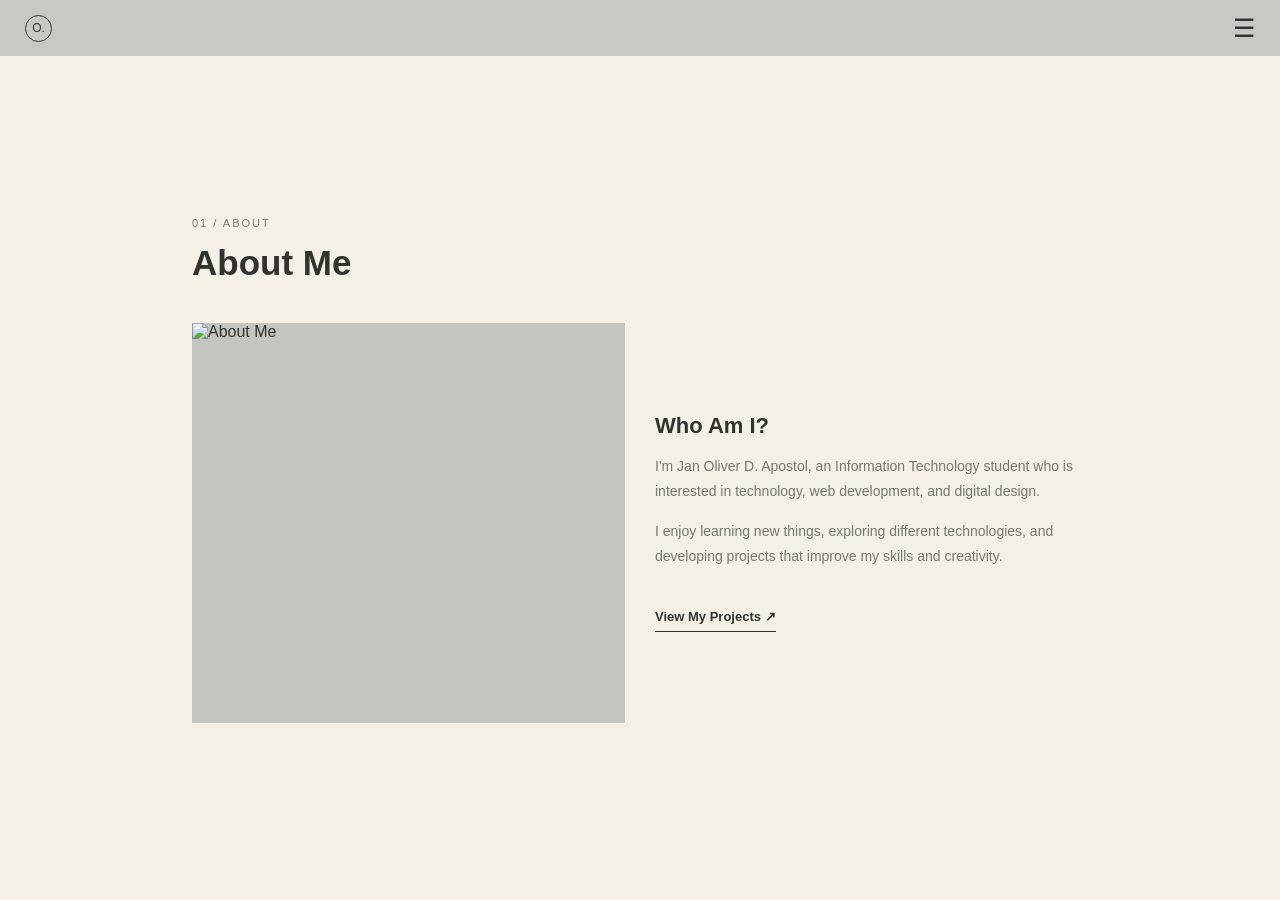
==== about.html @ 34e640a8 "Add files via upload" ====
<!DOCTYPE html>
<html lang="en">
<head>
    <meta charset="UTF-8">
    <meta name="viewport" content="width=device-width, initial-scale=1.0">
    <title>About Me | Jan Oliver D. Apostol</title>
    <link rel="stylesheet" href="style.css">
</head>
<body>

    <header class="header">
        <a href="index.html" class="logo">O.</a>
        <button class="menu-btn" id="menuBtn" aria-label="Open menu">☰</button>
    </header>

    <nav class="side-menu" id="sideMenu">
        <button class="close-btn" id="closeBtn" aria-label="Close menu">×</button>
        <div class="menu-line"></div>
        <a href="index.html" class="nav-link">Home</a>
        <a href="about.html" class="nav-link active">About</a>
        <a href="projects.html" class="nav-link">Projects</a>
        <a href="skills.html" class="nav-link">Skills</a>
        <a href="contact.html" class="nav-link">Contact</a>
    </nav>

    <div class="overlay" id="overlay"></div>

    <main>
        <section class="section about" id="about">
            <div class="section-heading">
                <span>01 / ABOUT</span>
                <h2>About Me</h2>
            </div>
            <div class="about-content">
                <div class="about-image">
                    <img src="profile.jpg" alt="About Me">
                </div>
                <div class="about-text">
                    <h3>Who Am I?</h3>
                    <p>I'm Jan Oliver D. Apostol, an Information Technology student who is interested in technology, web development, and digital design.</p>
                    <p>I enjoy learning new things, exploring different technologies, and developing projects that improve my skills and creativity.</p>
                    <a href="projects.html" class="text-link">View My Projects ↗</a>
                </div>
            </div>
        </section>
    </main>

    <script src="script.js"></script>
</body>
</html>
---- style.css ----
/* GENERAL SETTINGS */

* {
    margin: 0;
    padding: 0;
    box-sizing: border-box;
    scroll-behavior: smooth;
}

/* LIGHT COLORS */
:root {
    --background: #f5f0e5;
    --header: #c9c9c3;
    --dark: #30332f;
    --gray: #77776f;
    --light-gray: #b9b8af;
    --image-bg: #c5c5c0;
    --line: #d7d2c7;
    --icon-bg: #dedbd3;
}

/* DARK COLORS (only the variables change) */
:root.dark {
    --background: #1b1e1c;
    --header: #262a27;
    --dark: #ece8dd;
    --gray: #a3a79f;
    --light-gray: #555a55;
    --image-bg: #2d322e;
    --line: #343a36;
    --icon-bg: #2d322e;
}

body {
    font-family: Arial, Helvetica, sans-serif;
    background: var(--background);
    color: var(--dark);
    transition: background 0.3s, color 0.3s;
}

a {
    text-decoration: none;
    color: inherit;
}

button {
    font: inherit;
}


/* HEADER */

.header {
    height: 56px;
    width: 100%;
    background: var(--header);
    display: flex;
    align-items: center;
    justify-content: space-between;
    padding: 0 25px;
    position: fixed;
    top: 0;
    left: 0;
    z-index: 100;
}

.logo {
    width: 27px;
    height: 27px;
    border: 1px solid var(--dark);
    border-radius: 50%;
    display: flex;
    align-items: center;
    justify-content: center;
    font-size: 12px;
}

.menu-btn,
.close-btn {
    background: none;
    border: none;
    cursor: pointer;
    font-size: 25px;
    color: var(--dark);
}


/* SIDE MENU */

.side-menu {
    position: fixed;
    top: 0;
    right: -100%;
    width: min(280px, 75%);
    height: 100vh;
    height: 100dvh;
    overflow-y: auto;
    background: var(--background);
    z-index: 300;
    padding: 85px 25px 30px;
    display: flex;
    flex-direction: column;
    gap: 25px;
    transition: right 0.35s ease;
}

.side-menu.active {
    right: 0;
}

.close-btn {
    position: absolute;
    top: 12px;
    right: 25px;
    font-size: 30px;
}

.menu-line {
    height: 4px;
    width: 60px;
    background: var(--gray);
    border-radius: 5px;
    margin-bottom: 5px;
}

.nav-link {
    font-size: 15px;
    transition: 0.2s;
}

.nav-link:hover,
.nav-link.active {
    font-weight: bold;
    padding-left: 8px;
}

.theme-btn {
    margin-top: 15px;
    width: 100%;
    padding: 14px 20px;
    background: none;
    border: 1px solid var(--dark);
    border-radius: 999px;
    color: var(--dark);
    font-size: 16px;
    font-weight: bold;
    cursor: pointer;
}

.overlay {
    position: fixed;
    inset: 0;
    background: rgba(0, 0, 0, 0.45);
    z-index: 200;
    opacity: 0;
    visibility: hidden;
    transition: 0.3s;
}

.overlay.active {
    opacity: 1;
    visibility: visible;
}


/* SECTIONS */

.section {
    min-height: 100vh;
    padding: 100px 8% 65px;
    display: flex;
    flex-direction: column;
    justify-content: center;
    position: relative;
}

.section-heading {
    margin-bottom: 40px;
}

.section-heading span {
    font-size: 11px;
    letter-spacing: 2px;
    color: var(--gray);
}

.section-heading h2 {
    font-size: 35px;
    margin-top: 12px;
}


/* HOME */

.home {
    justify-content: flex-start;
    padding-top: 105px;
}

.home-content {
    max-width: 650px;
}

.home-image {
    width: 100%;
    height: 280px;
    background: var(--image-bg);
    margin-bottom: 25px;
    overflow: hidden;
}

.home-image img {
    width: 100%;
    height: 100%;
    object-fit: cover;
    object-position: center 20%;
}

.small-heading {
    font-size: 12px;
    letter-spacing: 3px;
    color: var(--gray);
}

.home h1 {
    font-size: clamp(30px, 6vw, 48px);
    line-height: 1.2;
    margin: 12px 0;
}

.home h3 {
    font-size: 16px;
    font-weight: normal;
    margin-bottom: 18px;
}

.description {
    max-width: 450px;
    line-height: 1.8;
    font-size: 14px;
    color: var(--gray);
}

.text-link {
    display: inline-block;
    border-bottom: 1px solid var(--dark);
    padding-bottom: 7px;
    margin-top: 25px;
    font-size: 13px;
    font-weight: bold;
}

.text-link span {
    margin-left: 15px;
}

.footer {
    display: flex;
    justify-content: space-between;
    font-size: 11px;
    margin-top: auto;
    padding-top: 45px;
}


/* ABOUT */

.about-content {
    display: grid;
    grid-template-columns: 1fr 1fr;
    gap: 30px;
    align-items: center;
}

.about-image {
    width: 100%;
    height: 320px;
    background: var(--image-bg);
    overflow: hidden;
}

.about-image img {
    width: 100%;
    height: 100%;
    object-fit: cover;
    object-position: center 20%;
}

.about-text h3,
.skills-intro h3,
.contact-intro h3 {
    font-size: 22px;
    margin-bottom: 15px;
}

.about-text p,
.skills-intro p,
.contact-intro p {
    font-size: 14px;
    color: var(--gray);
    line-height: 1.8;
    margin-bottom: 15px;
}


/* PROJECTS */

.project-list {
    display: flex;
    flex-direction: column;
    gap: 65px;
}

.project-card {
    display: grid;
    grid-template-columns: 1fr 1fr;
    align-items: center;
    gap: 25px;
}

.project-card.reverse .project-image {
    order: 2;
}

.project-image {
    width: 100%;
    height: 230px;
    background: var(--image-bg);
    overflow: hidden;
}

.project-image img {
    width: 100%;
    height: 100%;
    object-fit: cover;
    transition: transform 0.4s;
}

.project-image:hover img {
    transform: scale(1.04);
}

/* portrait picture box (add class "portrait" to a .project-image) */
.project-image.portrait {
    height: auto;
    aspect-ratio: 491 / 983;
    max-width: 260px;
    background: #000;
}

.project-image.portrait img {
    object-fit: contain;
}

/* oli.dev screenshot (add class "shot" next to "portrait") */
.project-image.portrait.shot {
    aspect-ratio: 1071 / 1906;
    background: var(--image-bg);
    border: 1px solid var(--line);
}

.project-card.reverse .project-image.portrait {
    justify-self: end;
}

.project-info span {
    font-size: 10px;
    letter-spacing: 1px;
    color: var(--gray);
}

.project-info h3 {
    font-size: 20px;
    margin: 12px 0;
}

.project-info p {
    font-size: 13px;
    line-height: 1.8;
    color: var(--gray);
}

.project-info a {
    display: inline-block;
    margin-top: 15px;
    font-size: 12px;
    border-bottom: 1px solid var(--dark);
    padding-bottom: 5px;
}

/* SKILLS */

.skills-intro {
    max-width: 500px;
    margin-bottom: 30px;
}

.skills-list {
    display: grid;
    grid-template-columns: 1fr 1fr;
    gap: 0 30px;
}

.skill {
    padding: 20px 0;
    border-top: 1px solid var(--line);
}

.skill span {
    font-size: 10px;
    color: var(--gray);
}

.skill h3 {
    font-size: 19px;
    margin: 10px 0 5px;
}

.skill p {
    font-size: 12px;
    color: var(--gray);
}


/* CONTACT */

.contact-intro {
    max-width: 500px;
    margin-bottom: 25px;
}

.contact-list {
    display: flex;
    flex-direction: column;
}

.contact-item {
    display: flex;
    align-items: center;
    gap: 15px;
    padding: 20px 0;
    border-top: 1px solid var(--line);
}

.contact-icon {
    width: 38px;
    height: 38px;
    background: var(--icon-bg);
    border-radius: 50%;
    display: flex;
    justify-content: center;
    align-items: center;
    font-size: 17px;
}

.contact-item div {
    flex: 1;
}

.contact-item small {
    font-size: 11px;
    color: var(--gray);
}

.contact-item p {
    font-size: 13px;
    margin-top: 5px;
}

.arrow {
    font-size: 17px;
}


/* RESPONSIVE DESIGN */

@media (max-width: 600px) {

    .section {
        padding: 90px 23px 45px;
    }

    .home {
        padding-top: 80px;
    }

    .home-image {
        height: 220px;
    }

    .section-heading h2 {
        font-size: 29px;
    }

    .about-content {
        grid-template-columns: 1fr;
        gap: 25px;
    }

    .about-image {
        height: 250px;
    }

    .project-card {
        grid-template-columns: 1fr;
        gap: 18px;
    }

    .project-card.reverse .project-image {
        order: 0;
    }

    .project-image {
        height: 210px;
    }

    .project-image.portrait {
        max-width: 240px;
    }

    .project-card.reverse .project-image.portrait {
        justify-self: start;
    }

    .skills-list {
        grid-template-columns: 1fr 1fr;
        gap: 0 18px;
    }

    .footer {
        font-size: 10px;
    }
}


/* TABLET AND DESKTOP */

@media (min-width: 900px) {

    .section {
        padding-left: 15%;
        padding-right: 15%;
    }

    .home-image {
        height: 350px;
    }

    .about-image {
        height: 400px;
    }

    .project-image {
        height: 300px;
    }
}
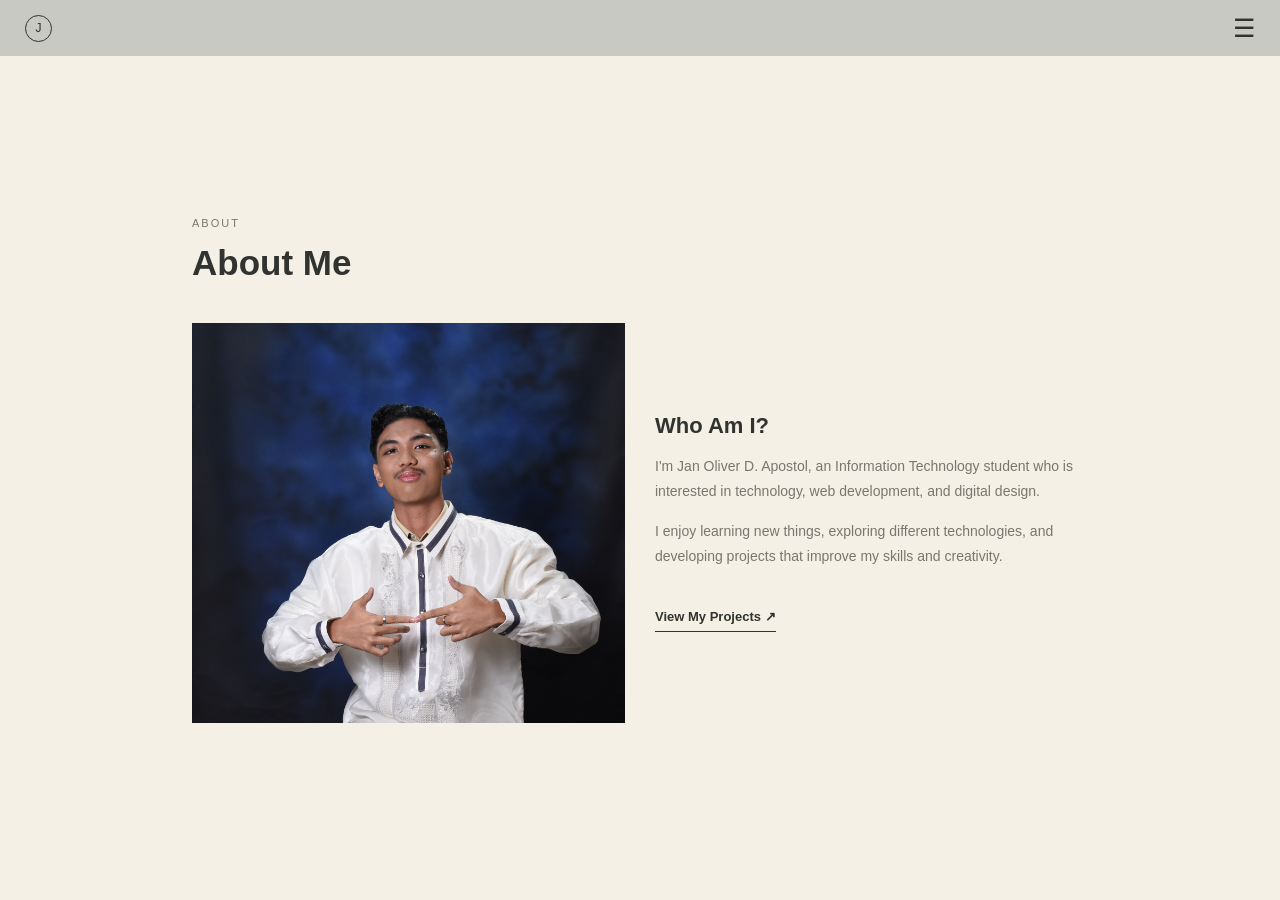
==== commit 7f63cbd2: "Add files via upload" ====
--- a/about.html
+++ b/about.html
@@ -9,7 +9,7 @@
 <body>
 
     <header class="header">
-        <a href="index.html" class="logo">O.</a>
+        <a href="index.html" class="logo">J</a>
         <button class="menu-btn" id="menuBtn" aria-label="Open menu">☰</button>
     </header>
 
@@ -17,10 +17,13 @@
         <button class="close-btn" id="closeBtn" aria-label="Close menu">×</button>
         <div class="menu-line"></div>
         <a href="index.html" class="nav-link">Home</a>
-        <a href="about.html" class="nav-link active">About</a>
+        <a href="about.html" class="nav-link">About</a>
         <a href="projects.html" class="nav-link">Projects</a>
         <a href="skills.html" class="nav-link">Skills</a>
+        <a href="experience.html" class="nav-link active">Experience</a>
+        <a href="education.html" class="nav-link">Education</a>
         <a href="contact.html" class="nav-link">Contact</a>
+        <a href="cv.html" class="nav-link">CV</a>
     </nav>
 
     <div class="overlay" id="overlay"></div>
@@ -28,12 +31,12 @@
     <main>
         <section class="section about" id="about">
             <div class="section-heading">
-                <span>01 / ABOUT</span>
+                <span>ABOUT</span>
                 <h2>About Me</h2>
             </div>
             <div class="about-content">
                 <div class="about-image">
-                    <img src="profile.jpg" alt="About Me">
+                    <img src="NINEDAYS-1832.jpg" alt="About Me">
                 </div>
                 <div class="about-text">
                     <h3>Who Am I?</h3>
--- a/style.css
+++ b/style.css
@@ -343,20 +343,8 @@
 /* portrait picture box (add class "portrait" to a .project-image) */
 .project-image.portrait {
     height: auto;
-    aspect-ratio: 491 / 983;
-    max-width: 260px;
-    background: #000;
-}
-
-.project-image.portrait img {
-    object-fit: contain;
-}
-
-/* oli.dev screenshot (add class "shot" next to "portrait") */
-.project-image.portrait.shot {
-    aspect-ratio: 1071 / 1906;
-    background: var(--image-bg);
-    border: 1px solid var(--line);
+    aspect-ratio: 1 / 2;
+    max-width: 240px;
 }
 
 .project-card.reverse .project-image.portrait {
@@ -388,6 +376,7 @@
     padding-bottom: 5px;
 }
 
+
 /* SKILLS */
 
 .skills-intro {
@@ -419,6 +408,128 @@
 .skill p {
     font-size: 12px;
     color: var(--gray);
+}
+
+
+/* EXPERIENCE AND EDUCATION (start from the top of the page) */
+
+.experience,
+.education {
+    justify-content: flex-start;
+}
+
+
+/* EXPERIENCE TIMELINE */
+
+.timeline {
+    list-style: none;
+    margin: 0 0 0 6px;
+    padding: 0 0 0 30px;
+    border-left: 1px solid var(--line);
+    max-width: 700px;
+}
+
+.timeline-item {
+    position: relative;
+    padding-bottom: 45px;
+}
+
+.timeline-item:last-child {
+    padding-bottom: 0;
+}
+
+.timeline-item::before {
+    content: "";
+    position: absolute;
+    left: -38px;
+    top: 4px;
+    width: 15px;
+    height: 15px;
+    border-radius: 50%;
+    background: var(--dark);
+    border: 3px solid var(--background);
+    box-shadow: 0 0 0 1px var(--dark);
+}
+
+.timeline-date {
+    display: inline-block;
+    padding: 4px 12px;
+    border-radius: 999px;
+    background: var(--icon-bg);
+    font-size: 11px;
+    letter-spacing: 1.5px;
+    text-transform: uppercase;
+    color: var(--gray);
+}
+
+.timeline-item h3 {
+    font-size: 21px;
+    margin: 14px 0 4px;
+}
+
+.timeline-org {
+    font-size: 13px;
+    color: var(--gray);
+    margin-bottom: 14px;
+}
+
+.timeline-list {
+    margin-left: 18px;
+    font-size: 14px;
+    line-height: 1.9;
+    color: var(--gray);
+}
+
+.timeline-win {
+    margin-top: 16px;
+    padding: 12px 14px;
+    border-radius: 8px;
+    background: var(--icon-bg);
+    font-size: 13px;
+    line-height: 1.7;
+}
+
+
+/* EDUCATION */
+
+.edu-list {
+    max-width: 700px;
+    display: flex;
+    flex-direction: column;
+    gap: 16px;
+}
+
+.edu-item {
+    padding: 22px;
+    border: 1px solid var(--line);
+    border-radius: 12px;
+}
+
+.edu-item span {
+    display: inline-block;
+    padding: 4px 12px;
+    border-radius: 999px;
+    background: var(--icon-bg);
+    font-size: 10px;
+    letter-spacing: 1.5px;
+    text-transform: uppercase;
+    color: var(--gray);
+}
+
+.edu-item h3 {
+    font-size: 20px;
+    margin: 14px 0 6px;
+}
+
+.edu-item p {
+    font-size: 13px;
+    line-height: 1.8;
+    color: var(--gray);
+}
+
+.edu-subheading {
+    font-size: 22px;
+    margin: 50px 0 18px;
 }
 
 
@@ -515,7 +626,7 @@
     }
 
     .project-image.portrait {
-        max-width: 240px;
+        max-width: 200px;
     }
 
     .project-card.reverse .project-image.portrait {
@@ -553,4 +664,210 @@
     .project-image {
         height: 300px;
     }
+}
+
+/* ========== PROJECT IMAGE SLIDER ========== */
+.project-image.project-slider {
+    position: relative;
+    width: 100%;
+    min-width: 0;
+    height: auto;
+    max-width: none;
+    aspect-ratio: auto;
+    padding: 0;
+    overflow: hidden;
+    border-radius: 18px;
+    background: var(--image-bg);
+}
+
+.slider-track {
+    display: flex;
+    overflow-x: auto;
+    scroll-snap-type: x mandatory;
+    scroll-behavior: smooth;
+    -webkit-overflow-scrolling: touch;
+    scrollbar-width: none;
+}
+
+.slider-track::-webkit-scrollbar {
+    display: none;
+}
+
+.slider-track:focus-visible {
+    outline: 3px solid var(--dark);
+    outline-offset: -3px;
+}
+
+.slide {
+    position: relative;
+    flex: 0 0 100%;
+    margin: 0;
+    aspect-ratio: 16 / 9;
+    scroll-snap-align: center;
+    scroll-snap-stop: always;
+}
+
+.slide img {
+    display: block;
+    width: 100%;
+    height: 100%;
+    object-fit: contain;
+    background: #fff;
+}
+
+.slide figcaption {
+    position: absolute;
+    top: 10px;
+    left: 10px;
+    padding: 5px 12px;
+    border-radius: 999px;
+    background: rgba(0, 0, 0, 0.6);
+    color: #fff;
+    font-size: 12px;
+    font-weight: 600;
+}
+
+.slider-count {
+    position: absolute;
+    top: 10px;
+    right: 10px;
+    padding: 5px 12px;
+    border-radius: 999px;
+    background: rgba(0, 0, 0, 0.6);
+    color: #fff;
+    font-size: 12px;
+    font-weight: 600;
+}
+
+.slider-dots {
+    position: absolute;
+    left: 0;
+    right: 0;
+    bottom: 10px;
+    display: flex;
+    justify-content: center;
+    gap: 6px;
+    pointer-events: none;
+}
+
+.slider-dots button {
+    width: 7px;
+    height: 7px;
+    padding: 0;
+    border: none;
+    border-radius: 50%;
+    background: rgba(0, 0, 0, 0.35);
+    box-shadow: 0 0 0 1px rgba(255, 255, 255, 0.6);
+    pointer-events: auto;
+    cursor: pointer;
+    transition: width 0.2s ease, background 0.2s ease;
+}
+
+.slider-dots button.active {
+    width: 20px;
+    border-radius: 999px;
+    background: var(--dark);
+}
+
+.slider-btn {
+    position: absolute;
+    top: 50%;
+    transform: translateY(-50%);
+    width: 40px;
+    height: 40px;
+    border: none;
+    border-radius: 50%;
+    background: rgba(0, 0, 0, 0.55);
+    color: #fff;
+    font-size: 26px;
+    line-height: 1;
+    cursor: pointer;
+}
+
+.slider-btn.prev { left: 10px; }
+.slider-btn.next { right: 10px; }
+
+.slider-btn:disabled {
+    opacity: 0.25;
+    cursor: default;
+}
+
+/* swipe */
+@media (hover: none) {
+    .slider-btn {
+        display: none;
+    }
+}
+
+.project-note {
+    margin-top: 8px;
+    font-size: 13px;
+    color: var(--gray);
+}
+
+/* ========== CV PAGE ========== */
+.cv-actions {
+    display: flex;
+    flex-wrap: wrap;
+    gap: 12px;
+    margin-top: 24px;
+}
+
+.cv-btn {
+    display: inline-flex;
+    align-items: center;
+    justify-content: center;
+    padding: 14px 26px;
+    border: 2px solid var(--dark);
+    border-radius: 999px;
+    background: transparent;
+    color: var(--dark);
+    font-size: 15px;
+    font-weight: 700;
+    text-decoration: none;
+    transition: transform 0.2s ease, background 0.2s ease, color 0.2s ease;
+}
+
+.cv-btn:hover {
+    transform: translateY(-2px);
+}
+
+.cv-btn:focus-visible {
+    outline: 3px solid var(--gray);
+    outline-offset: 3px;
+}
+
+.cv-btn.primary {
+    background: var(--dark);
+    color: var(--background);
+}
+
+.cv-note {
+    margin-top: 14px;
+    font-size: 13px;
+    color: var(--gray);
+}
+
+.cv-preview {
+    display: block;
+    width: 100%;
+    max-width: 640px;
+    margin-top: 24px;
+    border: 1px solid var(--line);
+    border-radius: 14px;
+    overflow: hidden;
+    background: #fff;
+    box-shadow: 0 10px 30px rgba(0, 0, 0, 0.12);
+}
+
+.cv-preview img {
+    display: block;
+    width: 100%;
+    height: auto;
+}
+
+@media (max-width: 600px) {
+    .cv-btn {
+        width: 100%;
+    }
 }
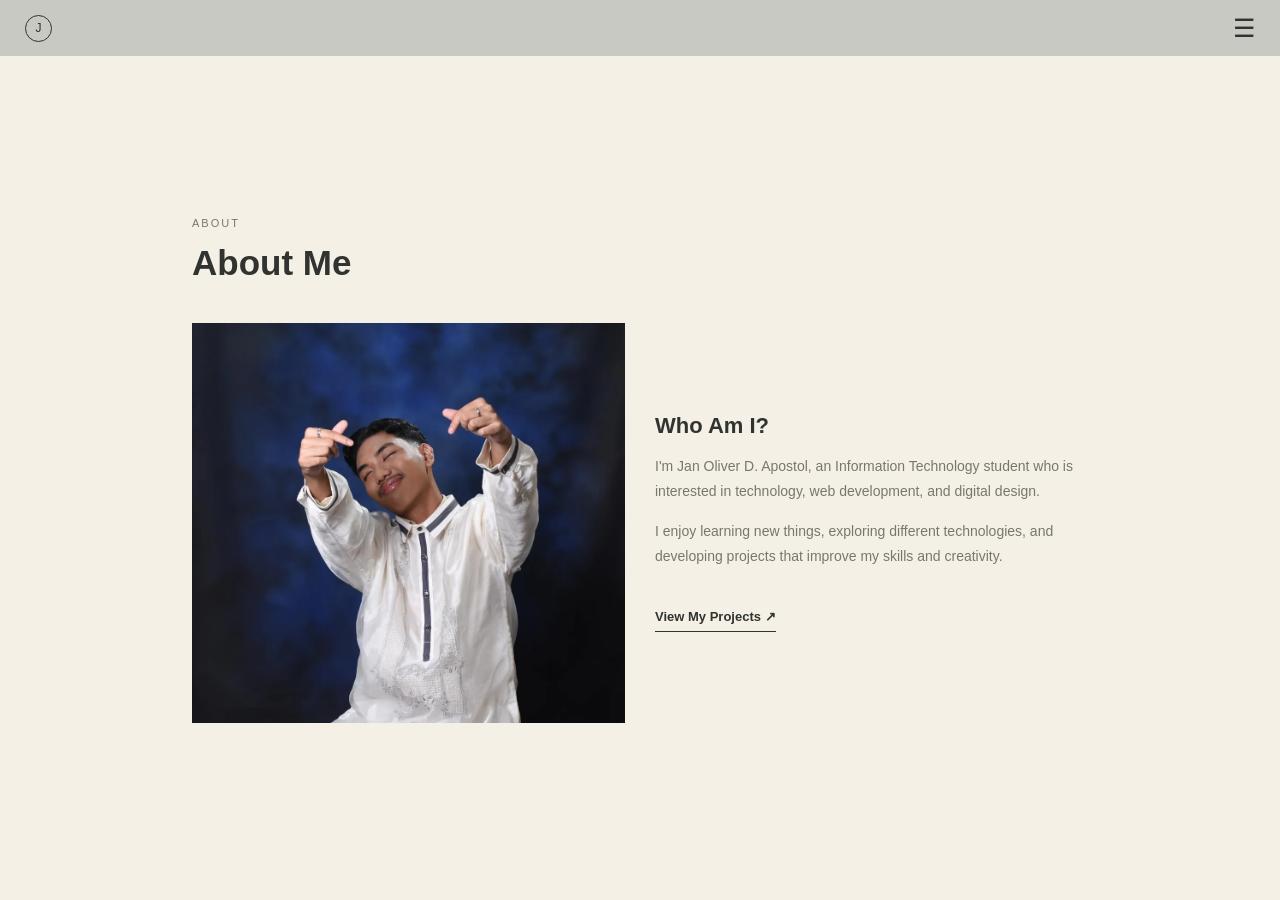
==== commit a73103ff: "Add files via upload" ====
--- a/about.html
+++ b/about.html
@@ -36,7 +36,7 @@
             </div>
             <div class="about-content">
                 <div class="about-image">
-                    <img src="NINEDAYS-1832.jpg" alt="About Me">
+                    <img src="NINEDAYS-1832.webp" alt="About Me">
                 </div>
                 <div class="about-text">
                     <h3>Who Am I?</h3>
